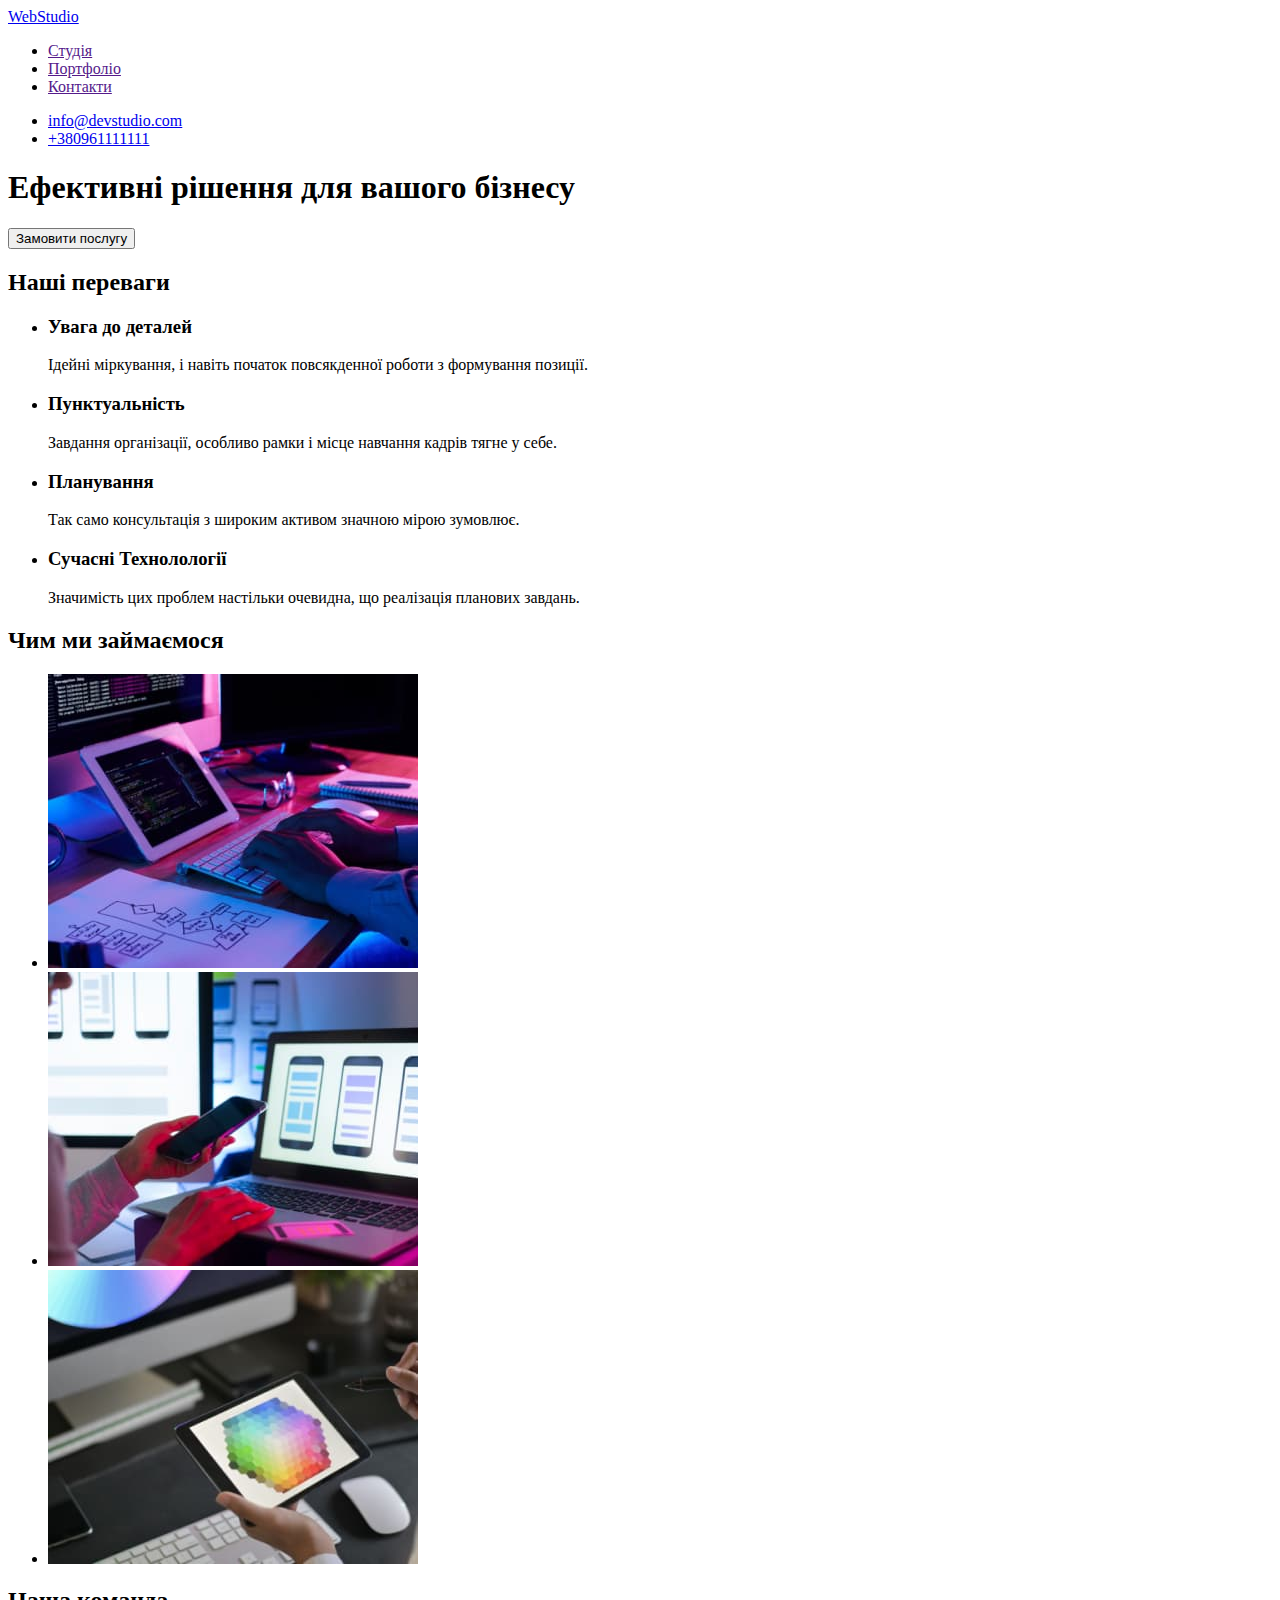
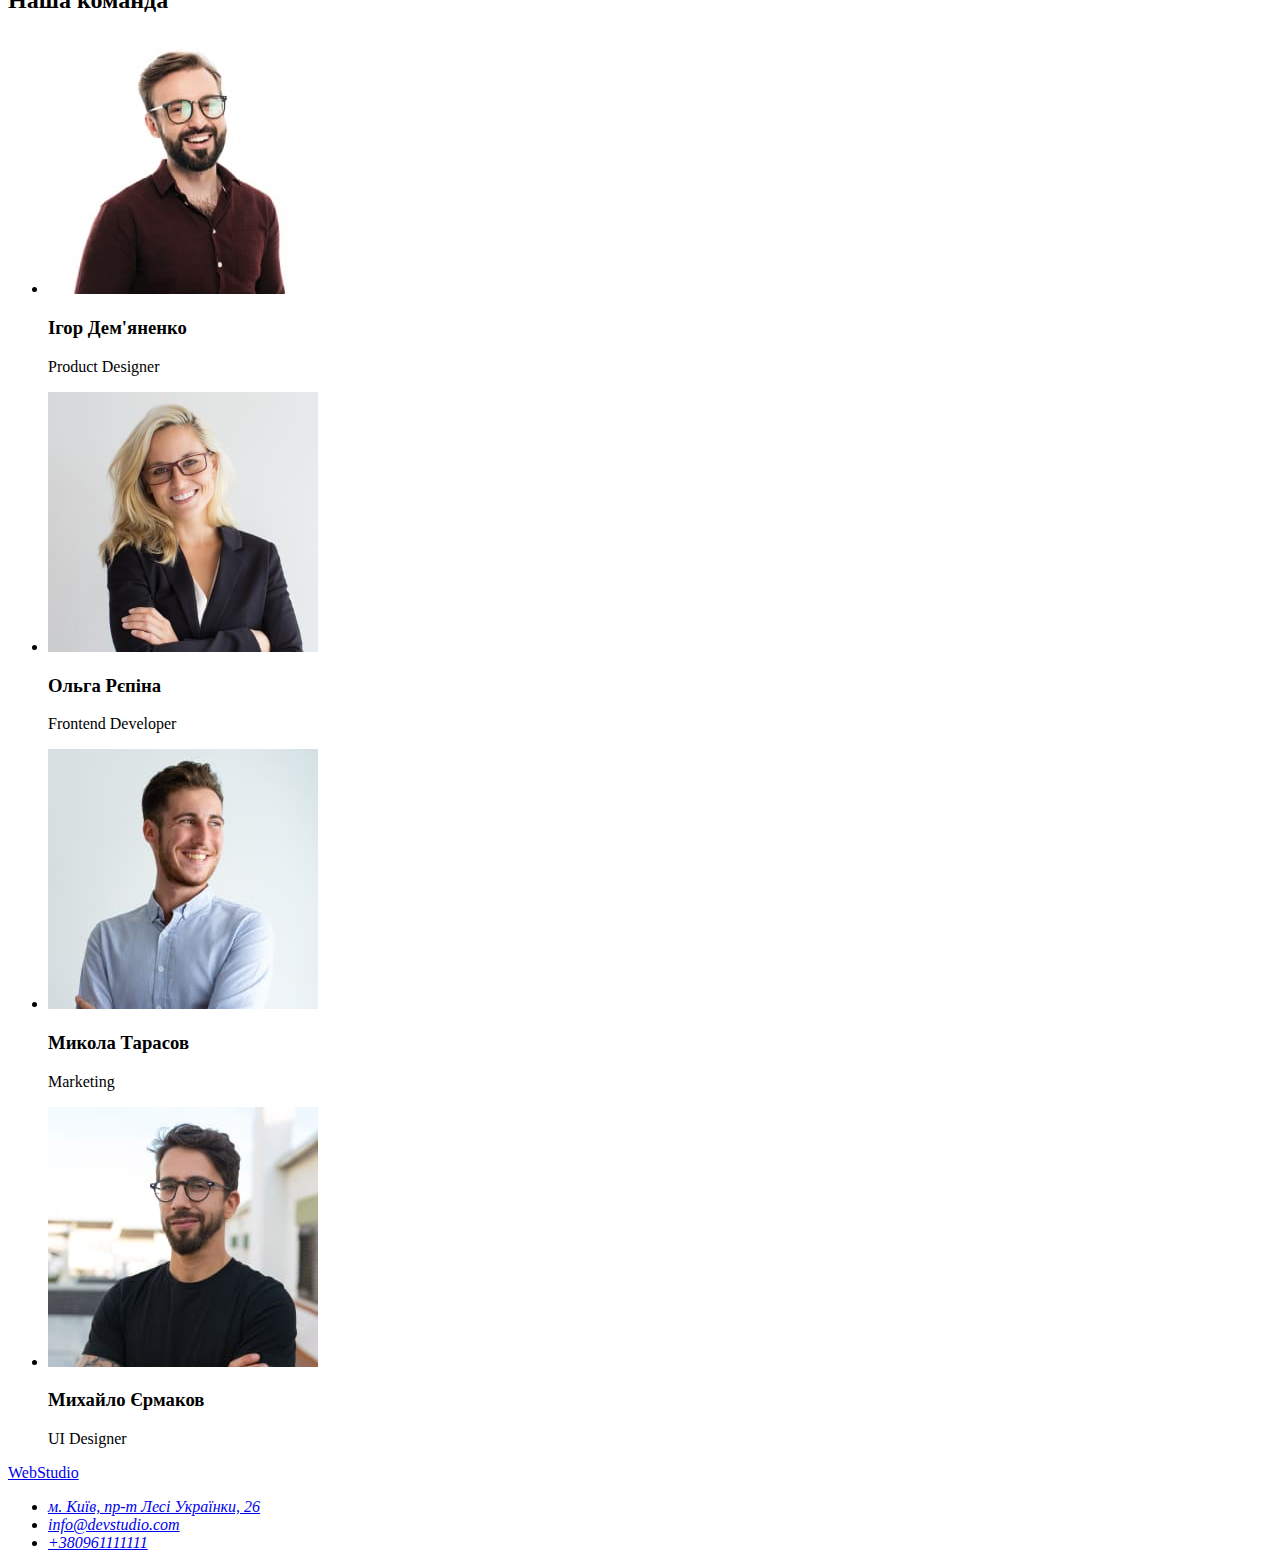
==== index.html @ 894616d6 "create css" ====
<!DOCTYPE html>
<html lang="uk">
  <head>
    <meta charset="UTF-8" />
    <meta http-equiv="X-UA-Compatible" content="IE=edge" />
    <meta name="viewport" content="width=device-width, initial-scale=1.0" />
    <title>WebStudio</title>
  </head>

  <body>
    <header>
      <nav>
        <a href="/">WebStudio</a>
        <ul>
          <li><a href="">Студія</a></li>
          <li><a href="">Портфоліо</a></li>
          <li><a href="">Контакти</a></li>
        </ul>
        <ul>
          <li><a href="mailto:info@devstudio.com">info@devstudio.com</a></li>
          <li><a href="tel:+380961111111">+380961111111</a></li>
        </ul>
      </nav>
    </header>

    <main>
      <section>
        <h1>Ефективні рішення для вашого бізнесу</h1>
        <button type="button">Замовити послугу</button>
      </section>

      <section>
        <h2>Наші переваги</h2>
        <ul>
          <li>
            <h3>Увага до деталей</h3>
            <p>Ідейні міркування, і навіть початок повсякденної роботи з формування позиції.</p>
          </li>
          <li>
            <h3>Пунктуальність</h3>
            <p>Завдання організації, особливо рамки і місце навчання кадрів тягне у себе.</p>
          </li>
          <li>
            <h3>Планування</h3>
            <p>Так само консультація з широким активом значною мірою зумовлює.</p>
          </li>
          <li>
            <h3>Сучасні Технолології</h3>
            <p>Значимість цих проблем настільки очевидна, що реалізація планових завдань.</p>
          </li>
        </ul>
      </section>

      <section>
        <h2>Чим ми займаємося</h2>
        <ul>
          <li>
            <img src="./images/img.jpg" width="370" alt="чоловік пише код" />
          </li>
          <li>
            <img src="./images/img1.jpg" width="370" alt="мобільні інтерфейси" />
          </li>
          <li>
            <img src="./images/img2.jpg" width="370" alt="людина обірає колір" />
          </li>
        </ul>
      </section>

      <section>
        <h2>Наша команда</h2>
        <ul>
          <li>
            <img src="./images/photo-team.jpg" width="270" alt="Ігор Дем'яненко" />
            <h3>Ігор Дем'яненко</h3>
            <p lang="en">Product Designer</p>
          </li>
          <li>
            <img src="./images/photo-team1.jpg" width="270" alt="Ольга Рєпіна" />
            <h3>Ольга Рєпіна</h3>
            <p lang="en">Frontend Developer</p>
          </li>
          <li>
            <img src="./images/photo-team2.jpg" width="270" alt="Микола Тарасов" />
            <h3>Микола Тарасов</h3>
            <p lang="en">Marketing</p>
          </li>
          <li>
            <img src="./images/photo-team3.jpg" width="270" alt="Михайло Єрмаков" />
            <h3>Михайло Єрмаков</h3>
            <p lang="en">UI Designer</p>
          </li>
        </ul>
      </section>
    </main>

    <footer>
      <a href="/">WebStudio</a>
      <address>
        <ul>
          <li>
            <a
              href="https://goo.gl/maps/Brkv2MQzdbHGvLkJ7"
              target="_blank"
              rel="noopener noreferer nofollow"
              >м. Київ, пр-т Лесі Українки, 26</a
            >
          </li>
          <li>
            <a href="mailto:info@devstudio.com">info@devstudio.com</a>
          </li>
          <li>
            <a href="tel:+380961111111">+380961111111</a>
          </li>
        </ul>
      </address>
    </footer>
  </body>
</html>
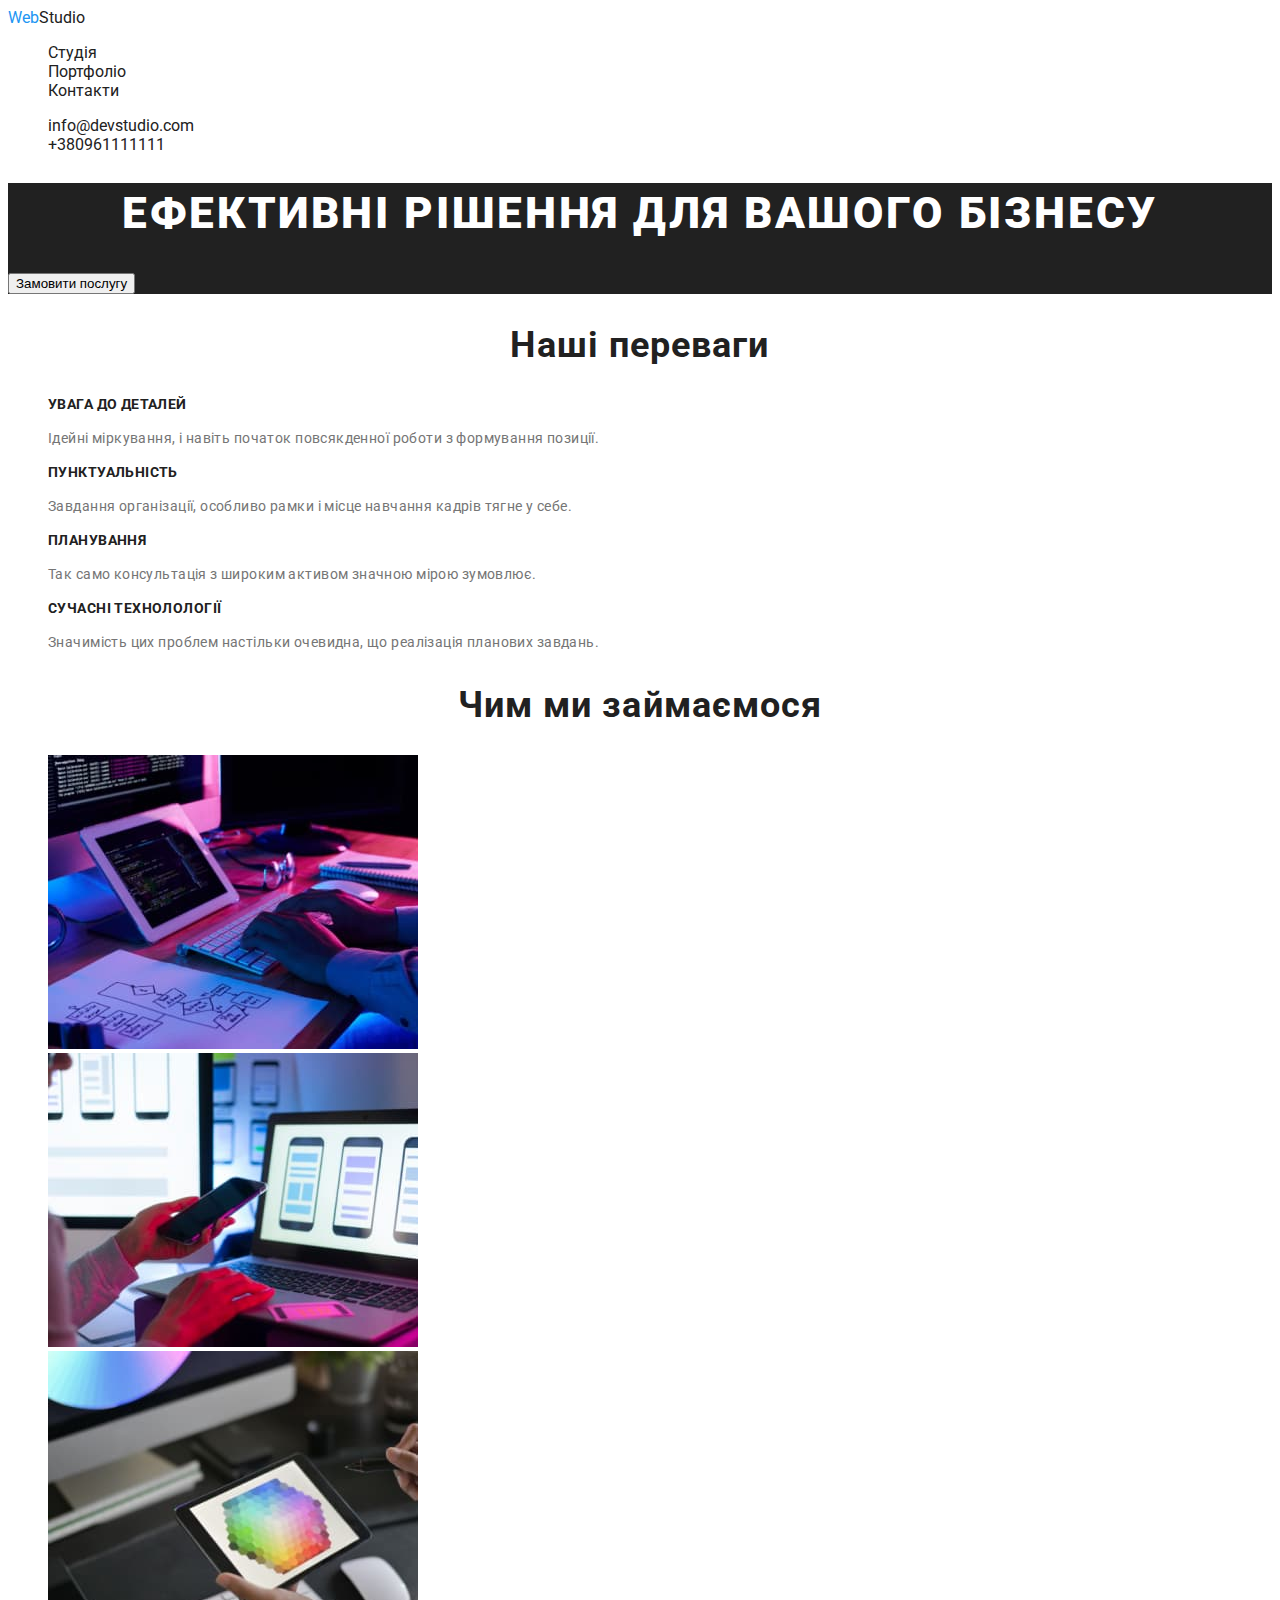
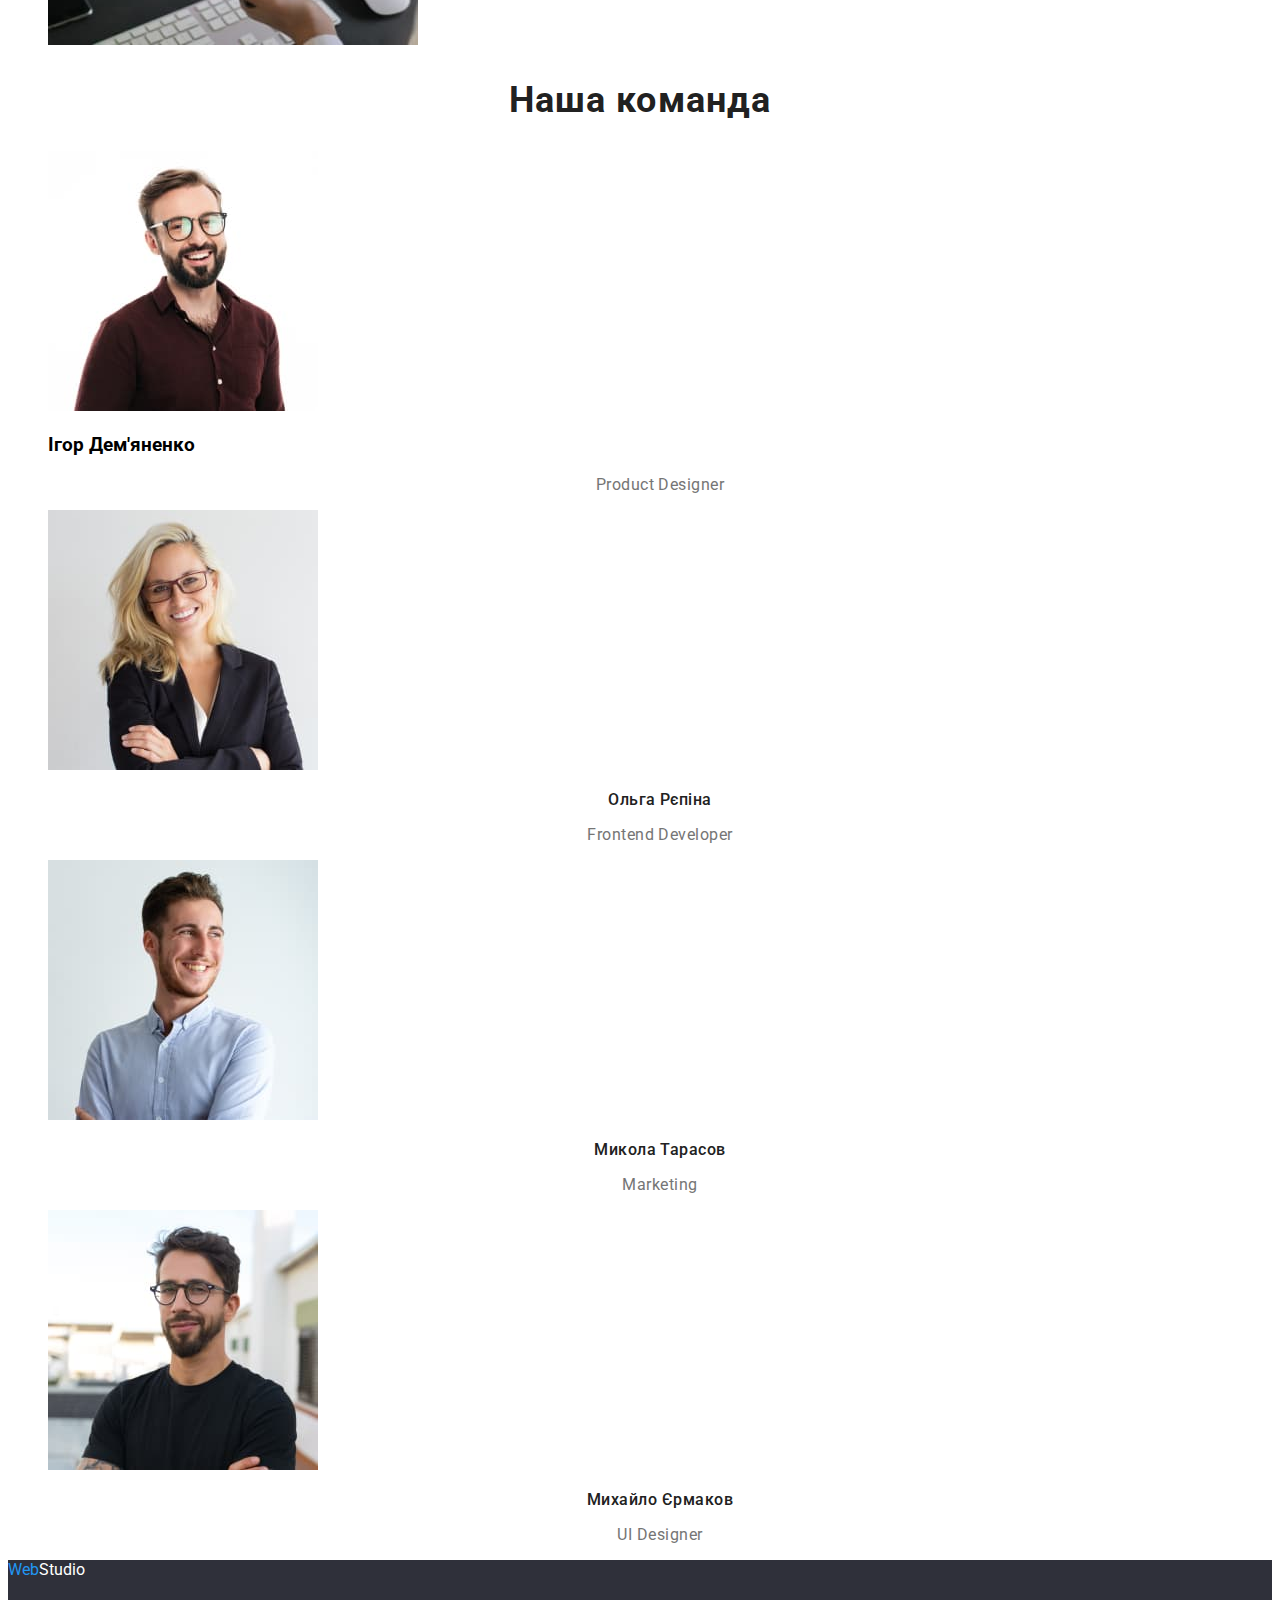
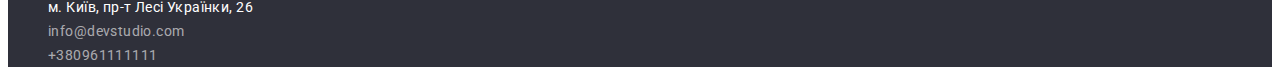
==== commit e9d7a0a9: "add css index.html" ====
--- a/index.html
+++ b/index.html
@@ -5,55 +5,82 @@
     <meta http-equiv="X-UA-Compatible" content="IE=edge" />
     <meta name="viewport" content="width=device-width, initial-scale=1.0" />
     <title>WebStudio</title>
+    <link rel="preconnect" href="https://fonts.googleapis.com" />
+    <link rel="preconnect" href="https://fonts.gstatic.com" crossorigin />
+    <link
+      href="https://fonts.googleapis.com/css2?family=DotGothic16&family=PT+Sans+Narrow:wght@400;700&family=Roboto:ital,wght@0,400;0,500;0,700;0,900;1,300&display=swap"
+      rel="stylesheet"
+    />
+    <link rel="stylesheet" href="./css/styles.css" />
   </head>
 
   <body>
+    <!-- Шапка сайта -->
     <header>
-      <nav>
-        <a href="/">WebStudio</a>
-        <ul>
-          <li><a href="">Студія</a></li>
-          <li><a href="">Портфоліо</a></li>
-          <li><a href="">Контакти</a></li>
+      <nav class="site-nav">
+        <!-- Логотип -->
+        <a href="/" class="site-nav-logo">Web<span class="site-nav-logo-studio">Studio</span></a>
+
+        <!-- Навигация сайта-->
+        <ul class="site-nav-list list">
+          <li>
+            <a href="/" class="link">Студія</a>
+          </li>
+          <li><a href="/" class="link">Портфоліо</a></li>
+          <li><a href="/" class="link">Контакти</a></li>
         </ul>
-        <ul>
-          <li><a href="mailto:info@devstudio.com">info@devstudio.com</a></li>
-          <li><a href="tel:+380961111111">+380961111111</a></li>
+
+        <!-- Контакты -->
+        <ul class="contact-list list">
+          <li>
+            <a href="mailto:info@devstudio.com" class="link">info@devstudio.com</a>
+          </li>
+          <li><a href="tel:+380961111111" class="link">+380961111111</a></li>
         </ul>
       </nav>
     </header>
 
     <main>
-      <section>
-        <h1>Ефективні рішення для вашого бізнесу</h1>
+      <!-- Герой -->
+      <section class="hero">
+        <h1 class="section-title">Ефективні рішення для вашого бізнесу</h1>
         <button type="button">Замовити послугу</button>
       </section>
 
-      <section>
-        <h2>Наші переваги</h2>
-        <ul>
+      <!-- Преимущества -->
+      <section class="benefits">
+        <h2 class="section-title">Наші переваги</h2>
+        <ul class="benefits-list list">
           <li>
-            <h3>Увага до деталей</h3>
-            <p>Ідейні міркування, і навіть початок повсякденної роботи з формування позиції.</p>
+            <h3 class="title">Увага до деталей</h3>
+            <p class="descr">
+              Ідейні міркування, і навіть початок повсякденної роботи з формування позиції.
+            </p>
           </li>
           <li>
-            <h3>Пунктуальність</h3>
-            <p>Завдання організації, особливо рамки і місце навчання кадрів тягне у себе.</p>
+            <h3 class="title">Пунктуальність</h3>
+            <p class="descr">
+              Завдання організації, особливо рамки і місце навчання кадрів тягне у себе.
+            </p>
           </li>
           <li>
-            <h3>Планування</h3>
-            <p>Так само консультація з широким активом значною мірою зумовлює.</p>
+            <h3 class="title">Планування</h3>
+            <p class="descr">Так само консультація з широким активом значною мірою зумовлює.</p>
           </li>
           <li>
-            <h3>Сучасні Технолології</h3>
-            <p>Значимість цих проблем настільки очевидна, що реалізація планових завдань.</p>
+            <h3 class="title">Сучасні Технолології</h3>
+            <p class="descr">
+              Значимість цих проблем настільки очевидна, що реалізація планових завдань.
+            </p>
           </li>
         </ul>
       </section>
 
-      <section>
-        <h2>Чим ми займаємося</h2>
-        <ul>
+      <!-- О нас -->
+
+      <section class="about">
+        <h2 class="section-title">Чим ми займаємося</h2>
+        <ul class="list">
           <li>
             <img src="./images/img.jpg" width="370" alt="чоловік пише код" />
           </li>
@@ -66,53 +93,58 @@
         </ul>
       </section>
 
-      <section>
-        <h2>Наша команда</h2>
-        <ul>
+      <!-- Команда -->
+
+      <section class="team">
+        <h2 class="section-title">Наша команда</h2>
+        <ul class="list">
           <li>
             <img src="./images/photo-team.jpg" width="270" alt="Ігор Дем'яненко" />
             <h3>Ігор Дем'яненко</h3>
-            <p lang="en">Product Designer</p>
+            <p class="descr" lang="en">Product Designer</p>
           </li>
           <li>
             <img src="./images/photo-team1.jpg" width="270" alt="Ольга Рєпіна" />
-            <h3>Ольга Рєпіна</h3>
-            <p lang="en">Frontend Developer</p>
+            <h3 class="title">Ольга Рєпіна</h3>
+            <p class="descr" lang="en">Frontend Developer</p>
           </li>
           <li>
             <img src="./images/photo-team2.jpg" width="270" alt="Микола Тарасов" />
-            <h3>Микола Тарасов</h3>
-            <p lang="en">Marketing</p>
+            <h3 class="title">Микола Тарасов</h3>
+            <p class="descr" lang="en">Marketing</p>
           </li>
           <li>
             <img src="./images/photo-team3.jpg" width="270" alt="Михайло Єрмаков" />
-            <h3>Михайло Єрмаков</h3>
-            <p lang="en">UI Designer</p>
+            <h3 class="title">Михайло Єрмаков</h3>
+            <p class="descr" lang="en">UI Designer</p>
           </li>
         </ul>
       </section>
     </main>
 
-    <footer>
-      <a href="/">WebStudio</a>
+    <!-- Подвал сайта -->
+    <footer class="footer">
+      <a href="/" class="footer-logo">Web<span class="footer-logo-studio">Studio</span></a>
+
       <address>
-        <ul>
+        <ul class="footer-nav-list list">
           <li>
-            <a
+            <a class="link-address"
               href="https://goo.gl/maps/Brkv2MQzdbHGvLkJ7"
               target="_blank"
-              rel="noopener noreferer nofollow"
+              rel="noopener noreferrer nofollow"
               >м. Київ, пр-т Лесі Українки, 26</a
             >
           </li>
           <li>
-            <a href="mailto:info@devstudio.com">info@devstudio.com</a>
+            <a class="link" href="mailto:info@devstudio.com">info@devstudio.com</a>
           </li>
           <li>
-            <a href="tel:+380961111111">+380961111111</a>
+            <a class="link" href="tel:+380961111111">+380961111111</a>
           </li>
         </ul>
       </address>
     </footer>
+    
   </body>
 </html>
--- a/css/styles.css
+++ b/css/styles.css
@@ -0,0 +1,142 @@
+:root {
+  --primary-text-color--: #212121;
+  --secondary-text-color--: #757575;
+  --accent-color--: #2196f3;
+}
+
+body {
+  font-family: 'DotGothic16', sans-serif;
+  font-family: 'PT Sans Narrow', sans-serif;
+  font-family: 'Roboto', sans-serif;
+}
+
+/* шапка сайта */
+/* лого сайта */
+.site-nav-logo {
+  color: var(--accent-color--);
+  text-decoration: none;
+}
+.site-nav-logo-studio {
+  color: var(--primary-text-color--);
+}
+
+/* навигация сайта */
+.site-nav-list .link,
+.contact-list .link {
+  text-decoration: none;
+  color: var(--primary-text-color--);
+}
+.site-nav-list .link:hover,
+.contact-list .link:hover,
+.site-nav-list .link:focus,
+.contact-list .link:focus {
+  color: var(--accent-color--);
+}
+
+.list {
+  list-style-type: none;
+}
+
+/* Секция Hero */
+.hero {
+  background-color: var(--primary-text-color--);
+}
+
+.hero .section-title {
+  font-style: normal;
+  font-weight: 900;
+  font-size: 44px;
+  line-height: 60px;
+  text-align: center;
+  letter-spacing: 0.06em;
+  text-transform: uppercase;
+  color: #ffffff;
+}
+
+/* Заголовки секций */
+
+.section-title {
+  font-style: normal;
+  font-weight: 700;
+  font-size: 36px;
+  line-height: 42px;
+  text-align: center;
+  letter-spacing: 0.03em;
+  color: var(--primary-text-color--);
+}
+
+/* Преимущества */
+
+.benefits-list .title {
+  font-style: normal;
+  font-weight: 700;
+  font-size: 14px;
+  line-height: 16px;
+  letter-spacing: 0.03em;
+  text-transform: uppercase;
+  color: var(--primary-text-color--);
+}
+
+.benefits-list .descr {
+  font-style: normal;
+  font-weight: 400;
+  font-size: 14px;
+  line-height: 24px;
+  letter-spacing: 0.03em;
+  color: var(--secondary-text-color--);
+}
+
+/* О нас */
+
+.team .title {
+  font-style: normal;
+  font-weight: 500;
+  font-size: 16px;
+  line-height: 19px;
+  text-align: center;
+  letter-spacing: 0.03em;
+  color: var(--primary-text-color--);
+}
+
+.team .descr {
+  font-style: normal;
+  font-weight: 400;
+  font-size: 16px;
+  line-height: 19px;
+  text-align: center;
+  letter-spacing: 0.03em;
+  color: var(--secondary-text-color--);
+}
+
+/* Подвал сайта */
+
+.footer {
+  background-color: #2f303a;
+}
+
+.footer-logo {
+  color: var(--accent-color--);
+  text-decoration: none;
+}
+.footer-logo-studio {
+  color: #ffffff;
+}
+.footer .link-address {
+  font-style: normal;
+  font-weight: 400;
+  font-size: 14px;
+  line-height: 24px;
+  letter-spacing: 0.03em;
+  color: #ffffff;
+  text-decoration: none;
+}
+
+.footer .link {
+  text-decoration: none;
+  font-style: normal;
+  font-weight: 400;
+  font-size: 14px;
+  line-height: 24px;
+  letter-spacing: 0.03em;
+  color: rgba(255, 255, 255, 0.6);
+}
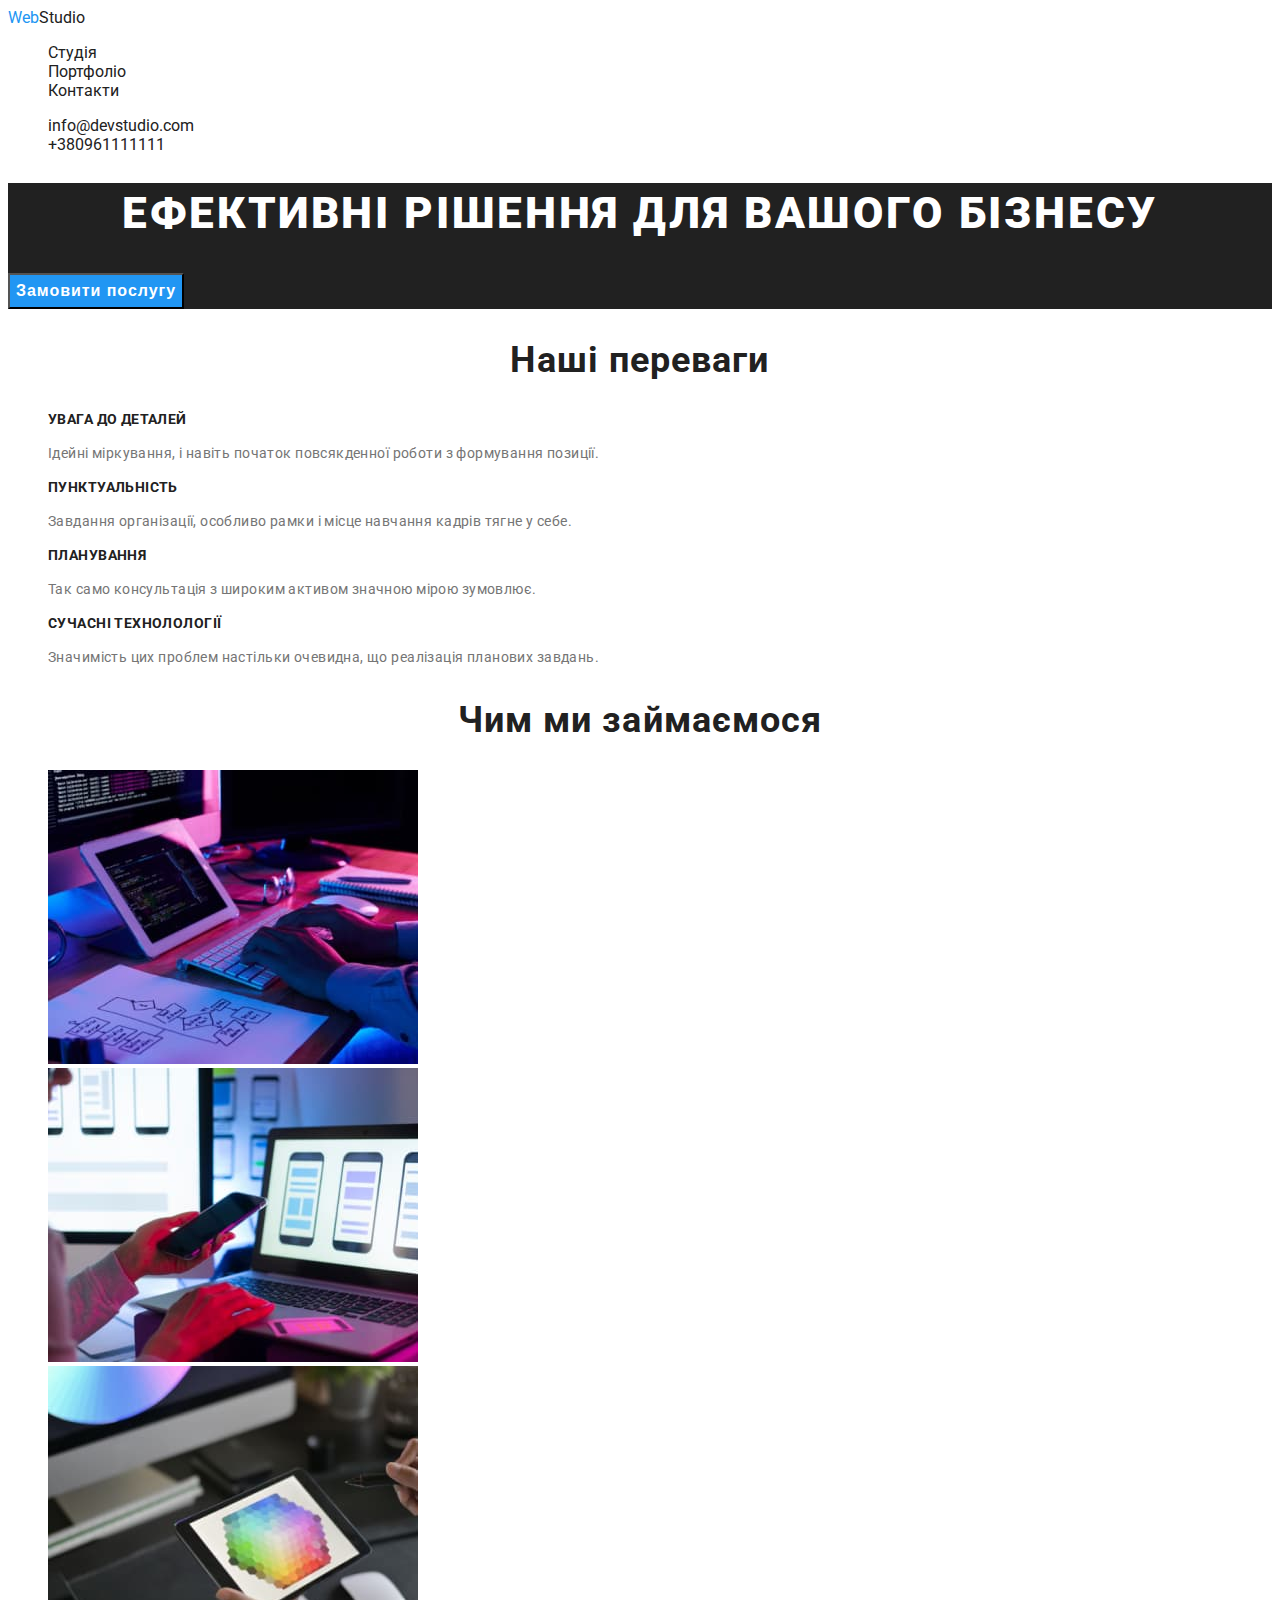
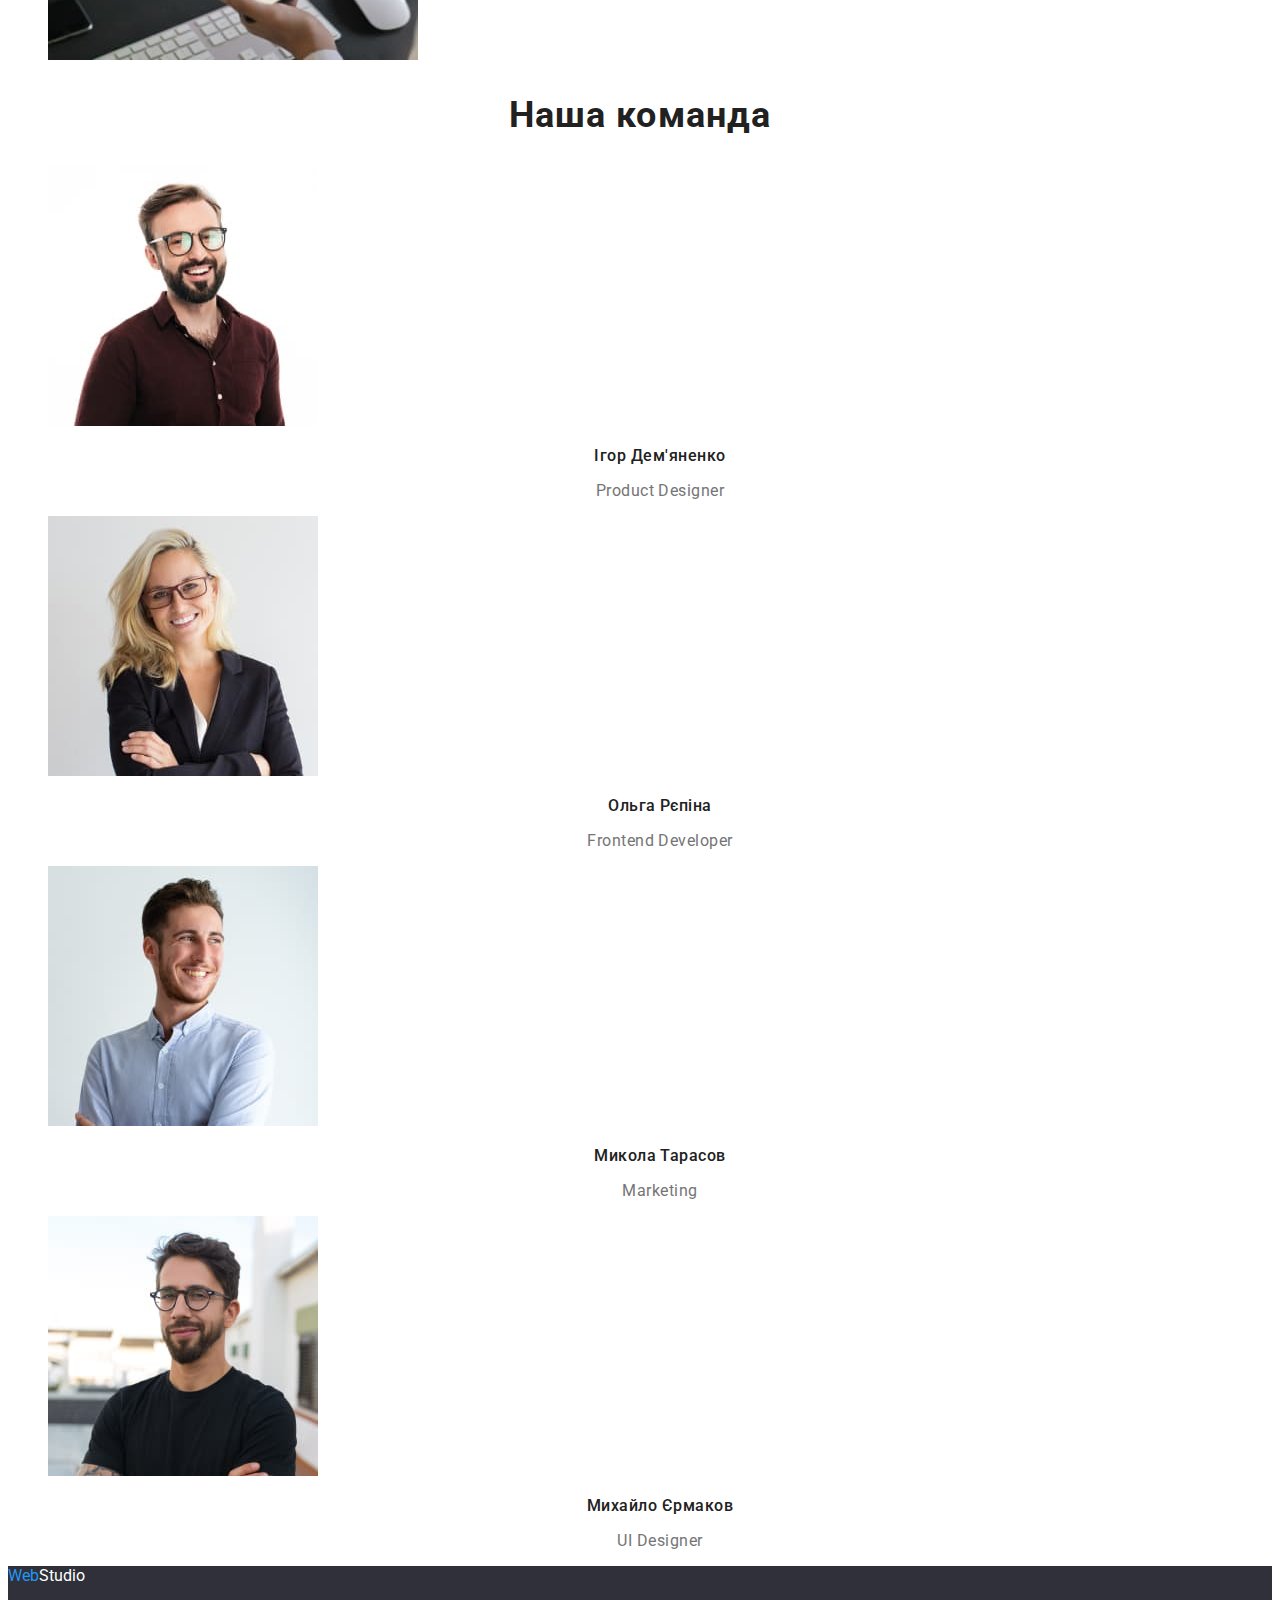
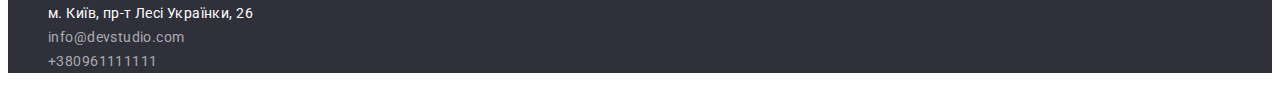
==== commit 5fb2305a: "create folder image portfolio page" ====
--- a/index.html
+++ b/index.html
@@ -26,7 +26,7 @@
           <li>
             <a href="/" class="link">Студія</a>
           </li>
-          <li><a href="/" class="link">Портфоліо</a></li>
+          <li><a href="./portfolio.html" class="link">Портфоліо</a></li>
           <li><a href="/" class="link">Контакти</a></li>
         </ul>
 
@@ -44,7 +44,7 @@
       <!-- Герой -->
       <section class="hero">
         <h1 class="section-title">Ефективні рішення для вашого бізнесу</h1>
-        <button type="button">Замовити послугу</button>
+        <button type="button" class="button">Замовити послугу</button>
       </section>
 
       <!-- Преимущества -->
@@ -97,10 +97,10 @@
 
       <section class="team">
         <h2 class="section-title">Наша команда</h2>
-        <ul class="list">
+        <ul class="team-list list">
           <li>
             <img src="./images/photo-team.jpg" width="270" alt="Ігор Дем'яненко" />
-            <h3>Ігор Дем'яненко</h3>
+            <h3 class="title">Ігор Дем'яненко</h3>
             <p class="descr" lang="en">Product Designer</p>
           </li>
           <li>
@@ -129,7 +129,8 @@
       <address>
         <ul class="footer-nav-list list">
           <li>
-            <a class="link-address"
+            <a
+              class="link-address"
               href="https://goo.gl/maps/Brkv2MQzdbHGvLkJ7"
               target="_blank"
               rel="noopener noreferrer nofollow"
@@ -145,6 +146,5 @@
         </ul>
       </address>
     </footer>
-    
   </body>
 </html>
--- a/css/styles.css
+++ b/css/styles.css
@@ -53,6 +53,17 @@
   color: #ffffff;
 }
 
+.button {
+  font-style: normal;
+  font-weight: 700;
+  font-size: 16px;
+  line-height: 30px;
+  text-align: center;
+  letter-spacing: 0.06em;
+  color: #ffffff;
+  background-color: var(--accent-color--);
+}
+
 /* Заголовки секций */
 
 .section-title {
@@ -87,6 +98,8 @@
 }
 
 /* О нас */
+
+/* Команда */
 
 .team .title {
   font-style: normal;
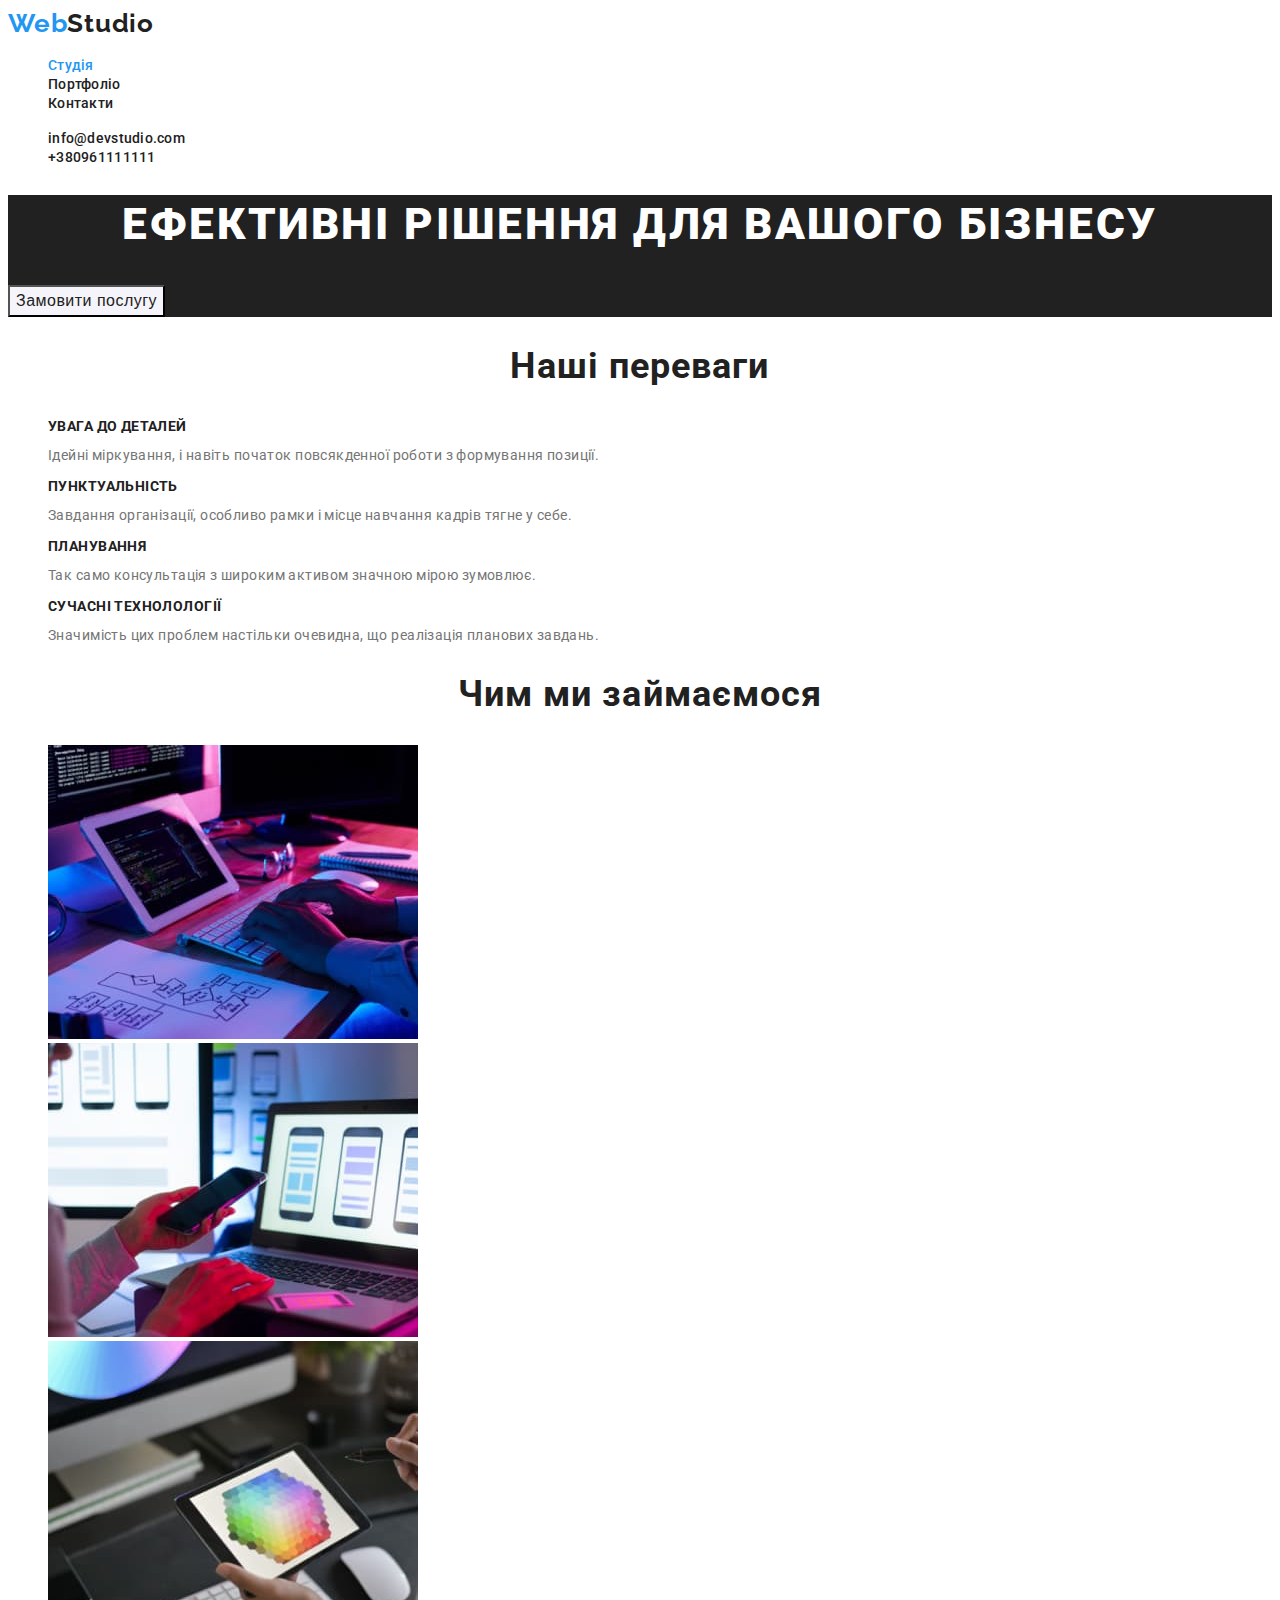
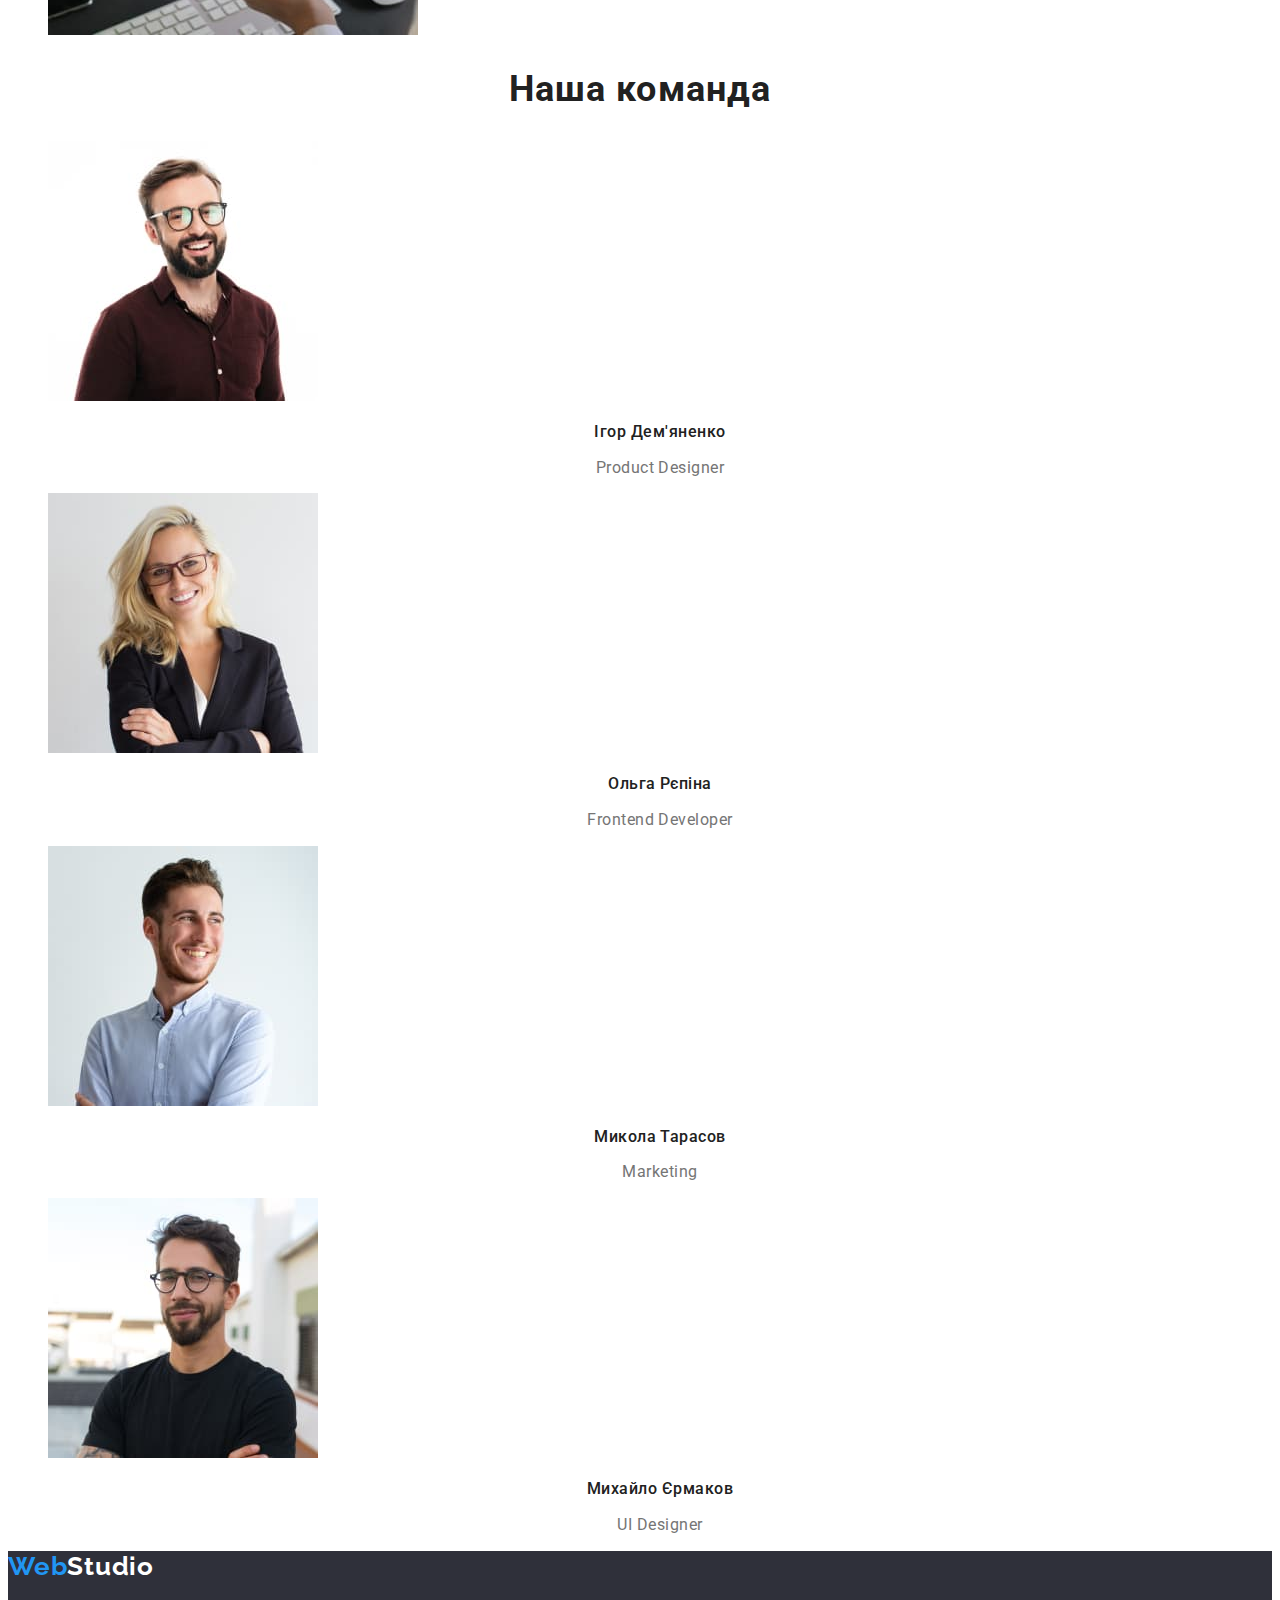
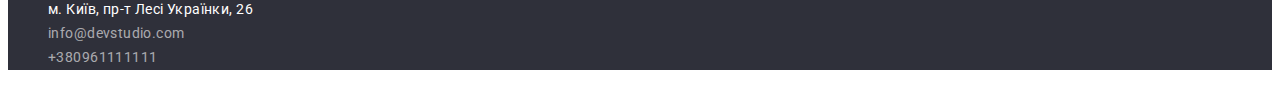
==== commit 45b957cb: "add css portfolio pge" ====
--- a/index.html
+++ b/index.html
@@ -8,7 +8,7 @@
     <link rel="preconnect" href="https://fonts.googleapis.com" />
     <link rel="preconnect" href="https://fonts.gstatic.com" crossorigin />
     <link
-      href="https://fonts.googleapis.com/css2?family=DotGothic16&family=PT+Sans+Narrow:wght@400;700&family=Roboto:ital,wght@0,400;0,500;0,700;0,900;1,300&display=swap"
+      href="https://fonts.googleapis.com/css2?family=DotGothic16&family=PT+Sans+Narrow:wght@400;700&family=Raleway:wght@700&family=Roboto:wght@400;500;700;900&display=swap"
       rel="stylesheet"
     />
     <link rel="stylesheet" href="./css/styles.css" />
@@ -24,7 +24,7 @@
         <!-- Навигация сайта-->
         <ul class="site-nav-list list">
           <li>
-            <a href="/" class="link">Студія</a>
+            <a href="./index.html" class="link current">Студія</a>
           </li>
           <li><a href="./portfolio.html" class="link">Портфоліо</a></li>
           <li><a href="/" class="link">Контакти</a></li>
--- a/css/styles.css
+++ b/css/styles.css
@@ -5,9 +5,8 @@
 }
 
 body {
-  font-family: 'DotGothic16', sans-serif;
-  font-family: 'PT Sans Narrow', sans-serif;
   font-family: 'Roboto', sans-serif;
+  color: #212121;
 }
 
 /* шапка сайта */
@@ -15,6 +14,11 @@
 .site-nav-logo {
   color: var(--accent-color--);
   text-decoration: none;
+  font-family: 'Raleway';
+  font-weight: 700;
+  font-size: 26px;
+  line-height: 1.19;
+  letter-spacing: 0.03em;
 }
 .site-nav-logo-studio {
   color: var(--primary-text-color--);
@@ -25,6 +29,10 @@
 .contact-list .link {
   text-decoration: none;
   color: var(--primary-text-color--);
+  font-weight: 500;
+  font-size: 14px;
+  line-height: 1.14;
+  letter-spacing: 0.02em;
 }
 .site-nav-list .link:hover,
 .contact-list .link:hover,
@@ -32,6 +40,9 @@
 .contact-list .link:focus {
   color: var(--accent-color--);
 }
+.site-nav-list .link.current {
+  color: var(--accent-color--);
+}
 
 .list {
   list-style-type: none;
@@ -43,10 +54,9 @@
 }
 
 .hero .section-title {
-  font-style: normal;
   font-weight: 900;
   font-size: 44px;
-  line-height: 60px;
+  line-height: 1.36;
   text-align: center;
   letter-spacing: 0.06em;
   text-transform: uppercase;
@@ -54,10 +64,9 @@
 }
 
 .button {
-  font-style: normal;
-  font-weight: 700;
-  font-size: 16px;
-  line-height: 30px;
+  font-weight: 700;
+  font-size: 16px;
+  line-height: 1.87;
   text-align: center;
   letter-spacing: 0.06em;
   color: #ffffff;
@@ -67,10 +76,9 @@
 /* Заголовки секций */
 
 .section-title {
-  font-style: normal;
   font-weight: 700;
   font-size: 36px;
-  line-height: 42px;
+  line-height: 1.16;
   text-align: center;
   letter-spacing: 0.03em;
   color: var(--primary-text-color--);
@@ -79,7 +87,6 @@
 /* Преимущества */
 
 .benefits-list .title {
-  font-style: normal;
   font-weight: 700;
   font-size: 14px;
   line-height: 16px;
@@ -89,10 +96,8 @@
 }
 
 .benefits-list .descr {
-  font-style: normal;
-  font-weight: 400;
-  font-size: 14px;
-  line-height: 24px;
+  font-size: 14px;
+  line-height: 1.14;
   letter-spacing: 0.03em;
   color: var(--secondary-text-color--);
 }
@@ -102,20 +107,17 @@
 /* Команда */
 
 .team .title {
-  font-style: normal;
   font-weight: 500;
   font-size: 16px;
-  line-height: 19px;
+  line-height: 1.35;
   text-align: center;
   letter-spacing: 0.03em;
   color: var(--primary-text-color--);
 }
 
 .team .descr {
-  font-style: normal;
-  font-weight: 400;
-  font-size: 16px;
-  line-height: 19px;
+  font-size: 16px;
+  line-height: 1.18;
   text-align: center;
   letter-spacing: 0.03em;
   color: var(--secondary-text-color--);
@@ -130,6 +132,11 @@
 .footer-logo {
   color: var(--accent-color--);
   text-decoration: none;
+  font-family: 'Raleway';
+  font-weight: 700;
+  font-size: 26px;
+  line-height: 1.19;
+  letter-spacing: 0.03em;
 }
 .footer-logo-studio {
   color: #ffffff;
@@ -138,18 +145,66 @@
   font-style: normal;
   font-weight: 400;
   font-size: 14px;
-  line-height: 24px;
+  line-height: 1.71;
   letter-spacing: 0.03em;
   color: #ffffff;
   text-decoration: none;
 }
 
 .footer .link {
-  text-decoration: none;
   font-style: normal;
+  text-decoration: none;
   font-weight: 400;
   font-size: 14px;
-  line-height: 24px;
+  line-height: 1.71;
   letter-spacing: 0.03em;
   color: rgba(255, 255, 255, 0.6);
 }
+
+.footer-nav-list .link:hover,
+.footer-nav-list .link:focus {
+  color: var(--accent-color--);
+}
+
+/* Portfolio Page  */
+
+.button-list {
+  list-style-type: none;
+}
+
+.button {
+  font-weight: 500;
+  font-size: 16px;
+  line-height: 1.62;
+  text-align: center;
+  letter-spacing: 0.03em;
+  color: #212121;
+  background-color: #f5f4fa;
+  cursor: pointer;
+}
+
+.button:hover {
+  background-color: var(--accent-color--);
+}
+
+/* Card-list */
+
+.card-item .link {
+  text-decoration: none;
+}
+
+.card-title {
+  font-weight: 700;
+  font-size: 18px;
+  line-height: 2;
+  letter-spacing: 0.06em;
+  color: var(--primary-text-color--);
+}
+
+.card-descr {
+  font-size: 16px;
+  line-height: 1.87;
+  letter-spacing: 0.03em;
+  color: #757575;
+}
+
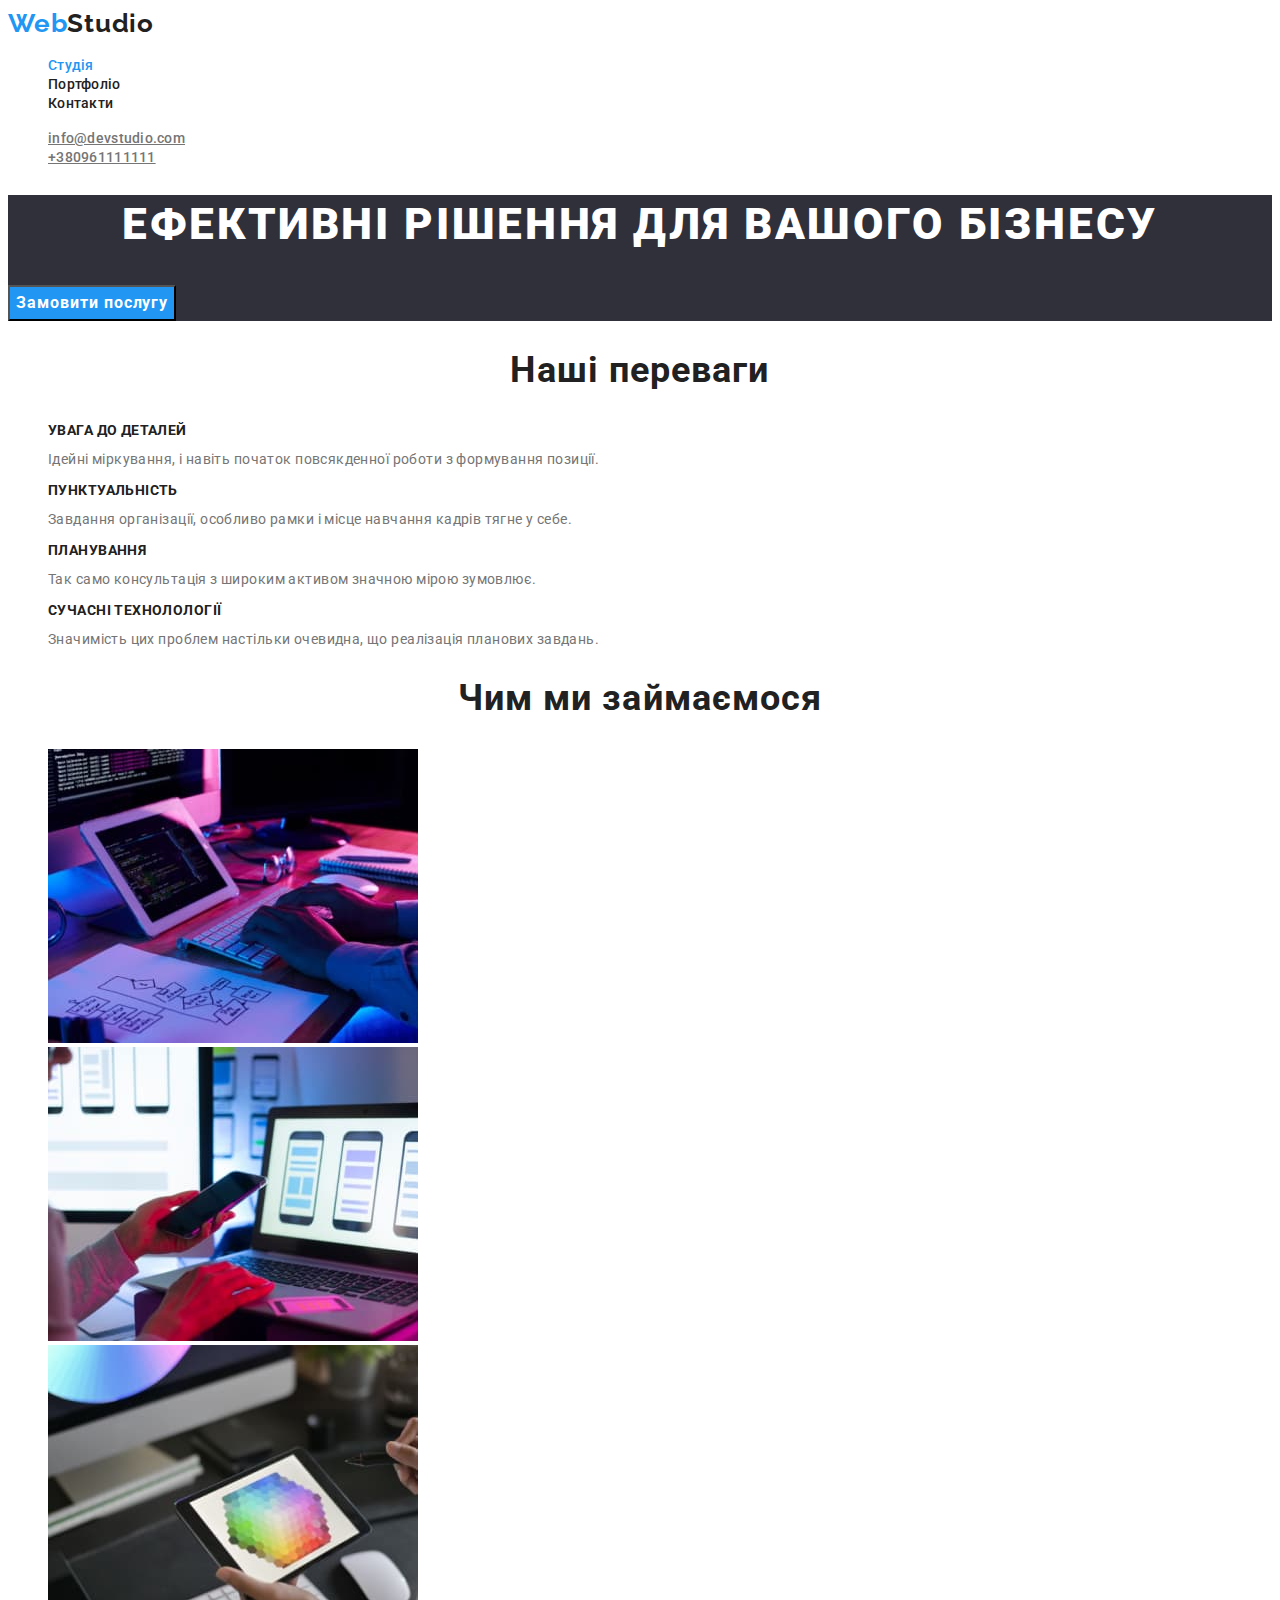
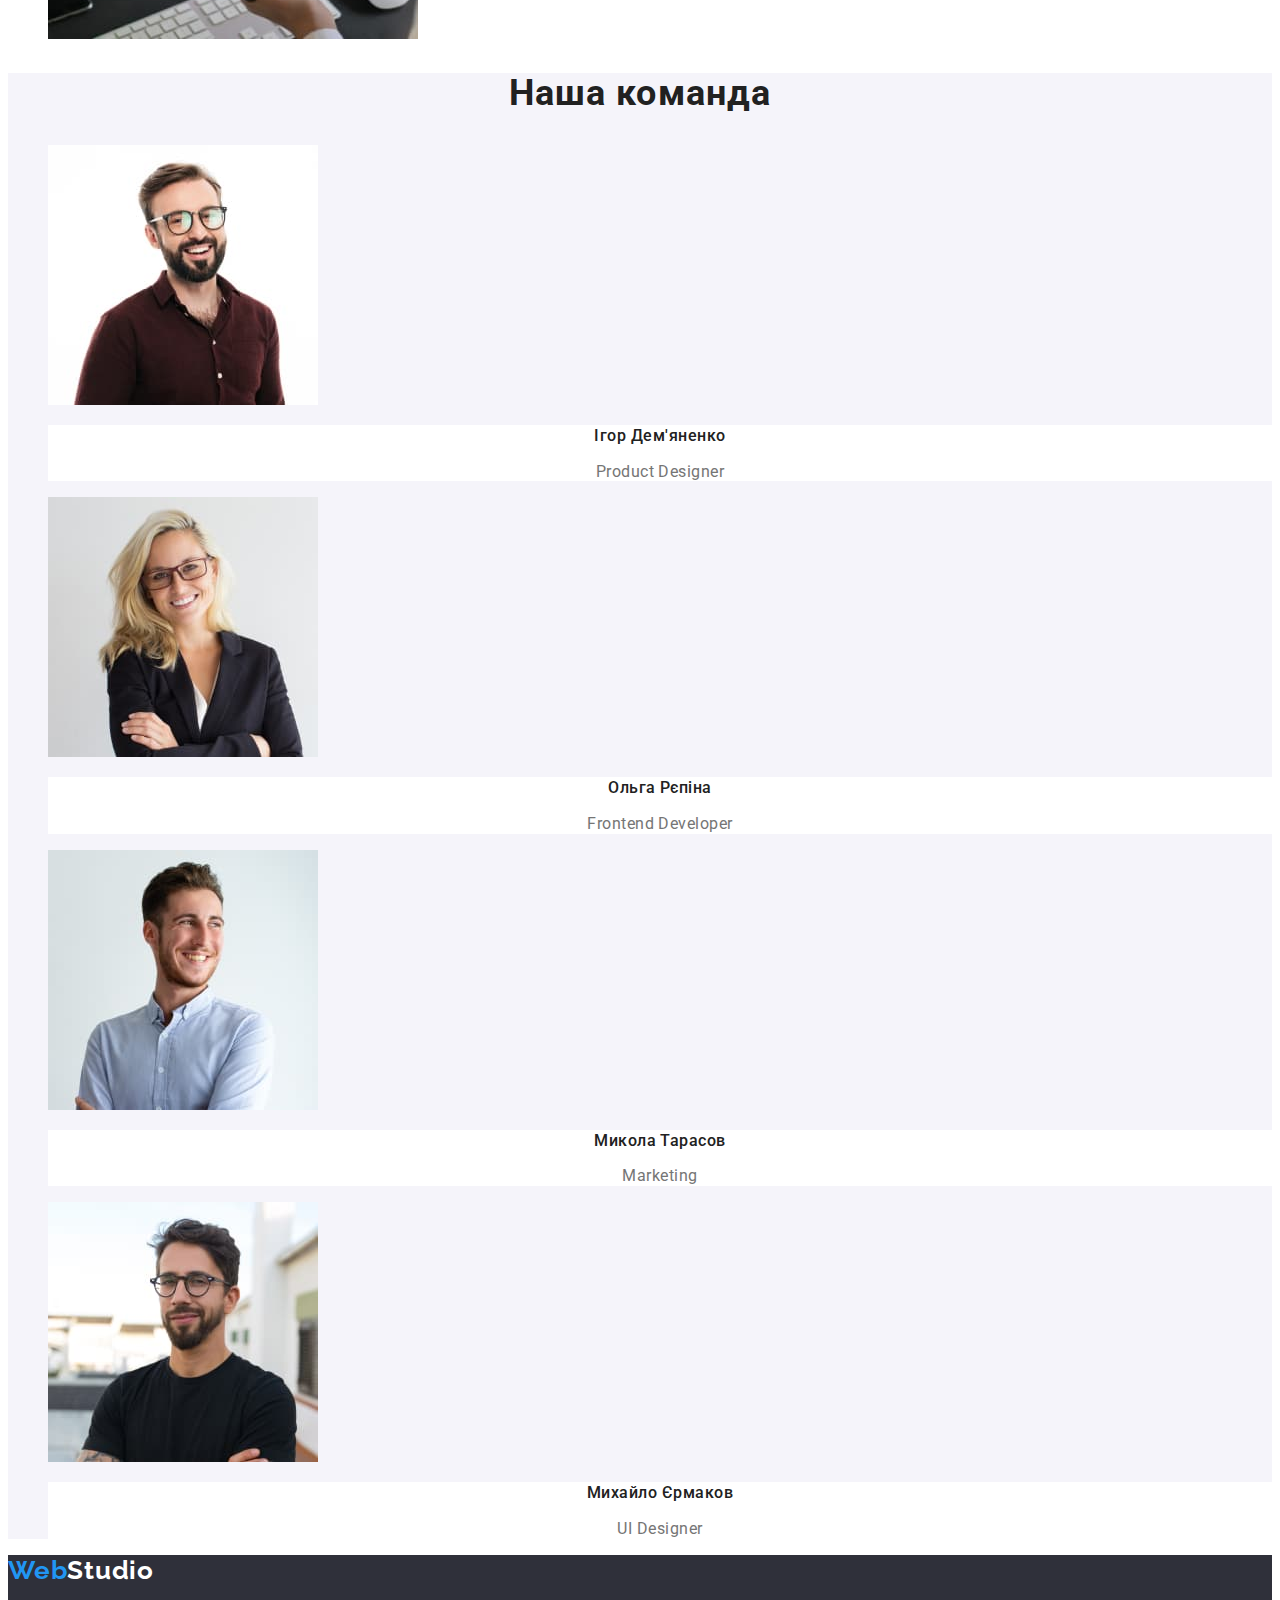
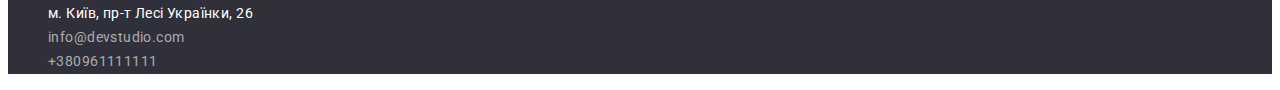
==== commit 06d4357f: "update hw2" ====
--- a/index.html
+++ b/index.html
@@ -19,7 +19,9 @@
     <header>
       <nav class="site-nav">
         <!-- Логотип -->
-        <a href="/" class="site-nav-logo">Web<span class="site-nav-logo-studio">Studio</span></a>
+        <a href="./index.html" class="site-nav-logo"
+          >Web<span class="site-nav-logo-studio">Studio</span></a
+        >
 
         <!-- Навигация сайта-->
         <ul class="site-nav-list list">
@@ -44,7 +46,7 @@
       <!-- Герой -->
       <section class="hero">
         <h1 class="section-title">Ефективні рішення для вашого бізнесу</h1>
-        <button type="button" class="button">Замовити послугу</button>
+        <button type="button" class="hero-button">Замовити послугу</button>
       </section>
 
       <!-- Преимущества -->
@@ -100,23 +102,31 @@
         <ul class="team-list list">
           <li>
             <img src="./images/photo-team.jpg" width="270" alt="Ігор Дем'яненко" />
-            <h3 class="title">Ігор Дем'яненко</h3>
-            <p class="descr" lang="en">Product Designer</p>
+            <div class="team-text">
+              <h3 class="title">Ігор Дем'яненко</h3>
+              <p class="descr" lang="en">Product Designer</p>
+            </div>
           </li>
           <li>
             <img src="./images/photo-team1.jpg" width="270" alt="Ольга Рєпіна" />
-            <h3 class="title">Ольга Рєпіна</h3>
-            <p class="descr" lang="en">Frontend Developer</p>
+            <div class="team-text">
+              <h3 class="title">Ольга Рєпіна</h3>
+              <p class="descr" lang="en">Frontend Developer</p>
+            </div>
           </li>
           <li>
             <img src="./images/photo-team2.jpg" width="270" alt="Микола Тарасов" />
-            <h3 class="title">Микола Тарасов</h3>
-            <p class="descr" lang="en">Marketing</p>
+            <div class="team-text">
+              <h3 class="title">Микола Тарасов</h3>
+              <p class="descr" lang="en">Marketing</p>
+            </div>
           </li>
           <li>
             <img src="./images/photo-team3.jpg" width="270" alt="Михайло Єрмаков" />
-            <h3 class="title">Михайло Єрмаков</h3>
-            <p class="descr" lang="en">UI Designer</p>
+            <div class="team-text">
+              <h3 class="title">Михайло Єрмаков</h3>
+              <p class="descr" lang="en">UI Designer</p>
+            </div>
           </li>
         </ul>
       </section>
@@ -124,13 +134,15 @@
 
     <!-- Подвал сайта -->
     <footer class="footer">
-      <a href="/" class="footer-logo">Web<span class="footer-logo-studio">Studio</span></a>
+      <a href="./index.html" class="footer-logo"
+        >Web<span class="footer-logo-studio">Studio</span></a
+      >
 
       <address>
         <ul class="footer-nav-list list">
           <li>
             <a
-              class="link-address"
+              class="link-address link"
               href="https://goo.gl/maps/Brkv2MQzdbHGvLkJ7"
               target="_blank"
               rel="noopener noreferrer nofollow"
--- a/css/styles.css
+++ b/css/styles.css
@@ -2,11 +2,14 @@
   --primary-text-color--: #212121;
   --secondary-text-color--: #757575;
   --accent-color--: #2196f3;
+  --color-hero-section--: #2f303a;
+  --white-color--: #ffffff;
+  --footer-bg-color--: #2f303a;
 }
 
 body {
   font-family: 'Roboto', sans-serif;
-  color: #212121;
+  color: var(--primary-text-color--);
 }
 
 /* шапка сайта */
@@ -14,7 +17,7 @@
 .site-nav-logo {
   color: var(--accent-color--);
   text-decoration: none;
-  font-family: 'Raleway';
+  font-family: 'Raleway', sans-serif;
   font-weight: 700;
   font-size: 26px;
   line-height: 1.19;
@@ -25,8 +28,7 @@
 }
 
 /* навигация сайта */
-.site-nav-list .link,
-.contact-list .link {
+.site-nav-list .link {
   text-decoration: none;
   color: var(--primary-text-color--);
   font-weight: 500;
@@ -34,6 +36,15 @@
   line-height: 1.14;
   letter-spacing: 0.02em;
 }
+/* контакты в header */
+.contact-list .link {
+  font-weight: 500;
+  font-size: 14px;
+  line-height: 1.14;
+  letter-spacing: 0.02em;
+  color: var(--secondary-text-color--);
+}
+
 .site-nav-list .link:hover,
 .contact-list .link:hover,
 .site-nav-list .link:focus,
@@ -50,7 +61,7 @@
 
 /* Секция Hero */
 .hero {
-  background-color: var(--primary-text-color--);
+  background-color: var(--color-hero-section--);
 }
 
 .hero .section-title {
@@ -60,17 +71,23 @@
   text-align: center;
   letter-spacing: 0.06em;
   text-transform: uppercase;
-  color: #ffffff;
-}
-
-.button {
+  color: var(--white-color--);
+}
+
+.hero-button {
+  font-family: inherit;
   font-weight: 700;
   font-size: 16px;
   line-height: 1.87;
   text-align: center;
   letter-spacing: 0.06em;
-  color: #ffffff;
+  color: var(--white-color--);
   background-color: var(--accent-color--);
+}
+
+.hero-button:hover,
+.hero-button:focus {
+  background-color: #188ce8;
 }
 
 /* Заголовки секций */
@@ -106,6 +123,10 @@
 
 /* Команда */
 
+.team {
+  background: #f5f4fa;
+}
+
 .team .title {
   font-weight: 500;
   font-size: 16px;
@@ -123,42 +144,46 @@
   color: var(--secondary-text-color--);
 }
 
+.team-text {
+  background-color: var(--white-color--);
+}
+
 /* Подвал сайта */
 
 .footer {
-  background-color: #2f303a;
+  background-color: var(--footer-bg-color--);
 }
 
 .footer-logo {
   color: var(--accent-color--);
   text-decoration: none;
-  font-family: 'Raleway';
+  font-family: 'Raleway', sans-serif;
   font-weight: 700;
   font-size: 26px;
   line-height: 1.19;
   letter-spacing: 0.03em;
 }
 .footer-logo-studio {
-  color: #ffffff;
-}
+  color: var(--white-color--);
+}
+
+.footer .link {
+  font-style: normal;
+  text-decoration: none;
+  font-size: 14px;
+  line-height: 1.71;
+  letter-spacing: 0.03em;
+  color: rgba(255, 255, 255, 0.6);
+}
+
 .footer .link-address {
   font-style: normal;
   font-weight: 400;
   font-size: 14px;
   line-height: 1.71;
   letter-spacing: 0.03em;
-  color: #ffffff;
-  text-decoration: none;
-}
-
-.footer .link {
-  font-style: normal;
-  text-decoration: none;
-  font-weight: 400;
-  font-size: 14px;
-  line-height: 1.71;
-  letter-spacing: 0.03em;
-  color: rgba(255, 255, 255, 0.6);
+  color: var(--white-color--);
+  text-decoration: none;
 }
 
 .footer-nav-list .link:hover,
@@ -172,18 +197,19 @@
   list-style-type: none;
 }
 
-.button {
+.button-filter {
+  font-family: inherit;
   font-weight: 500;
   font-size: 16px;
   line-height: 1.62;
   text-align: center;
   letter-spacing: 0.03em;
-  color: #212121;
+  color: var(--primary-text-color--);
   background-color: #f5f4fa;
   cursor: pointer;
 }
 
-.button:hover {
+.button-filter:hover {
   background-color: var(--accent-color--);
 }
 
@@ -205,6 +231,5 @@
   font-size: 16px;
   line-height: 1.87;
   letter-spacing: 0.03em;
-  color: #757575;
-}
-
+  color: var(--secondary-text-color--);
+}
